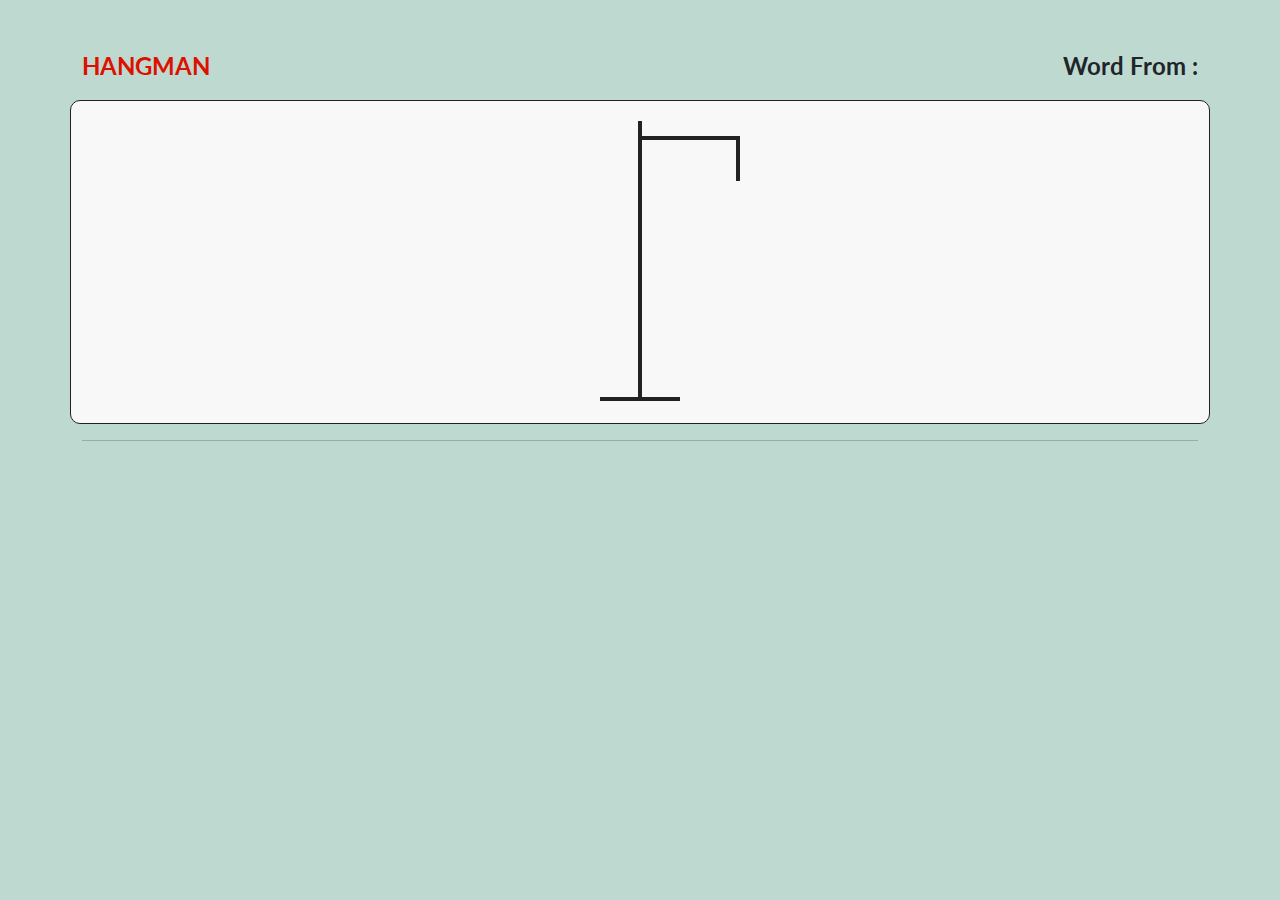
==== index.html @ d17a4978 "first desing" ====
<!DOCTYPE html>
<html lang="en">
<head>
    <meta charset="UTF-8">
    <meta http-equiv="X-UA-Compatible" content="IE=edge">
    <meta name="viewport" content="width=device-width, initial-scale=1.0">
    <!-- google fonts  -->
    <link rel="preconnect" href="https://fonts.googleapis.com">
    <link rel="preconnect" href="https://fonts.gstatic.com" crossorigin>
    <link href="https://fonts.googleapis.com/css2?family=Lato:wght@100;300;400;700;900&family=Poppins:wght@200;300;500;700&display=swap" rel="stylesheet">    
    <!-- css and bootstrap-->
    <link rel="stylesheet" href="css/normalize.css" />
    <link rel="stylesheet" href="css/all.min.css" />
    <link rel="stylesheet" href="css/bootstrap.min.css" />
    <link rel="stylesheet" href="css/style.css" />
    <title>Hang Man Game</title>
</head>
<body>
    <div class="container">
        <div class="game-info mt-5 mb-3">
            <div class="game-name text-uppercase">
                hangman
            </div>
            <div class="categories">
                Word From : <span></span>
            </div>
        </div>
        <div class="row">
            <div class="hang-design">
                <div class="the-design">
                    <div class="the-stand"></div>
                    <div class="the-hang"></div>
                    <div class="the-man">
                        <div class="man-head"></div>
                        <div class="man-body"></div>
                        <div class="man-hands"></div>
                        <div class="man-legs"></div>
                    </div>
                </div>
            </div>
            <div class="all-letters"></div>
        </div>
        <hr />
        <div class="letters-guess"></div>
    </div>
    <script src="js/all.min.js"></script>
    <script src="js/bootstrap.bundle.min.js"></script>
    <script src="js/app.js"></script>
</body>
</html>
---- css/style.css ----
* {
    box-sizing: border-box;
    scroll-behavior: smooth;
}
:root {
    --main-color: #222;
    --main-width: 4px;
}
body {
    font-family: 'Lato' , sans-serif;
    background-color: rgb(190, 218, 208);
}
/*----------------------------------
style game info
------------------------------------*/
.game-info {
    display: flex;
}
.game-info .game-name{
    flex: 1;
    font-size: 24px;
    font-weight: 700;
    color: #d10;
}
.game-info .categories {
    flex: 1;
    text-align: right;
    font-size: 24px;
    font-weight: 700;
}
.game-info .categories span {
    color: #e91e63;
}
/*-------------------------------
style the design
-----------------------------*/
.hang-design {
    flex: 1;
    background-color: #f8f8f8;
    padding: 20px;
    height: 324px;
    border-radius: 10px;
    border: 1px solid var(--main-color);
}
.the-design {
    width: 80px;
    height: 280px;
    border-bottom: var(--main-width) solid var(--main-color);
    position: relative;
    margin: auto;

}
.the-stand::before {
    content: "";
    position: absolute;
    width: var(--main-width);
    background-color: var(--main-color);
    height: 100%;
    left: 50%;
    transform: translate(-50%);

}
.the-hang::before {
    content: "";
    position: absolute;
    height: var(--main-width);
    background-color: var(--main-color);
    width: 100px;
    left: 40px;
    top: 15px;
}
.the-hang::after {
    content: "";
    position: absolute;
    background-color: var(--main-color);
    width: var(--main-width);
    left: 136px;
    top: 15px;
    height: 45px;
}
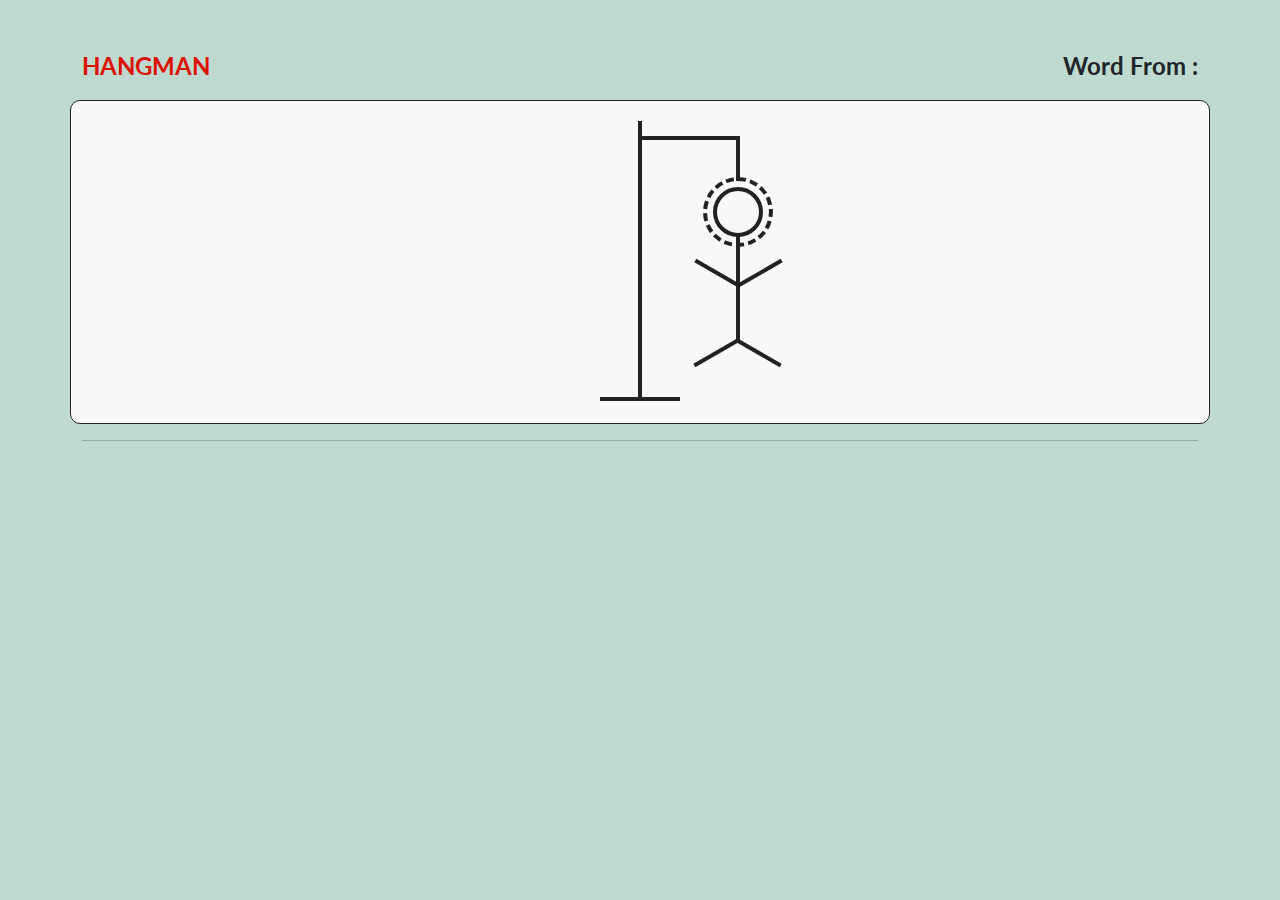
==== commit 5068f21e: "finish the draw" ====
--- a/index.html
+++ b/index.html
@@ -30,6 +30,7 @@
                 <div class="the-design">
                     <div class="the-stand"></div>
                     <div class="the-hang"></div>
+                    <div class="the-rope"></div>
                     <div class="the-man">
                         <div class="man-head"></div>
                         <div class="man-body"></div>
--- a/css/style.css
+++ b/css/style.css
@@ -50,7 +50,7 @@
     margin: auto;
 
 }
-.the-stand::before {
+.the-stand {
     content: "";
     position: absolute;
     width: var(--main-width);
@@ -77,4 +77,68 @@
     left: 136px;
     top: 15px;
     height: 45px;
+}
+.the-rope {
+    width: 70px;
+    height: 70px;
+    border-radius: 50%;
+    position: absolute;
+    left: 103px;
+    top: 56px;
+    border: var(--main-width) dashed var(--main-color);
+}
+/*---------------------------------------
+style the man
+--------------------------------------*/
+.the-man .man-head {
+    width: 50px;
+    height: 50px;
+    border-radius: 50%;
+    border: var(--main-width) solid var(--main-color);
+    position: absolute;
+    left: 113px;
+    top: 66px;
+}
+.the-man .man-body {
+    position: absolute;
+    background-color: var(--main-color);
+    width: var(--main-width);
+    height: 110px;
+    top: 112px;
+    left: 136px;
+}
+.the-man .man-hands::before,
+.the-man .man-hands::after
+{
+    content: "";
+    width: 50px;
+    position: absolute;
+    height: var(--main-width);
+    background-color: var(--main-color);
+    top: 150px;
+}
+.the-man .man-hands::before {
+    left: 92px;
+    transform: rotate(30deg);
+}
+.the-man .man-hands::after {
+    left: 135px;
+    transform: rotate(-30deg);
+}
+.the-man .man-legs::before,
+.the-man .man-legs::after {
+    content: "";
+    width: 50px;
+    position: absolute;
+    height: var(--main-width);
+    background-color: var(--main-color);
+    top: 230px;
+}
+.the-man .man-legs::after {
+    left: 134px;
+    transform: rotate(-150deg);
+}
+.the-man .man-legs::before {
+    left: 91px;
+    transform: rotate(150deg);
 }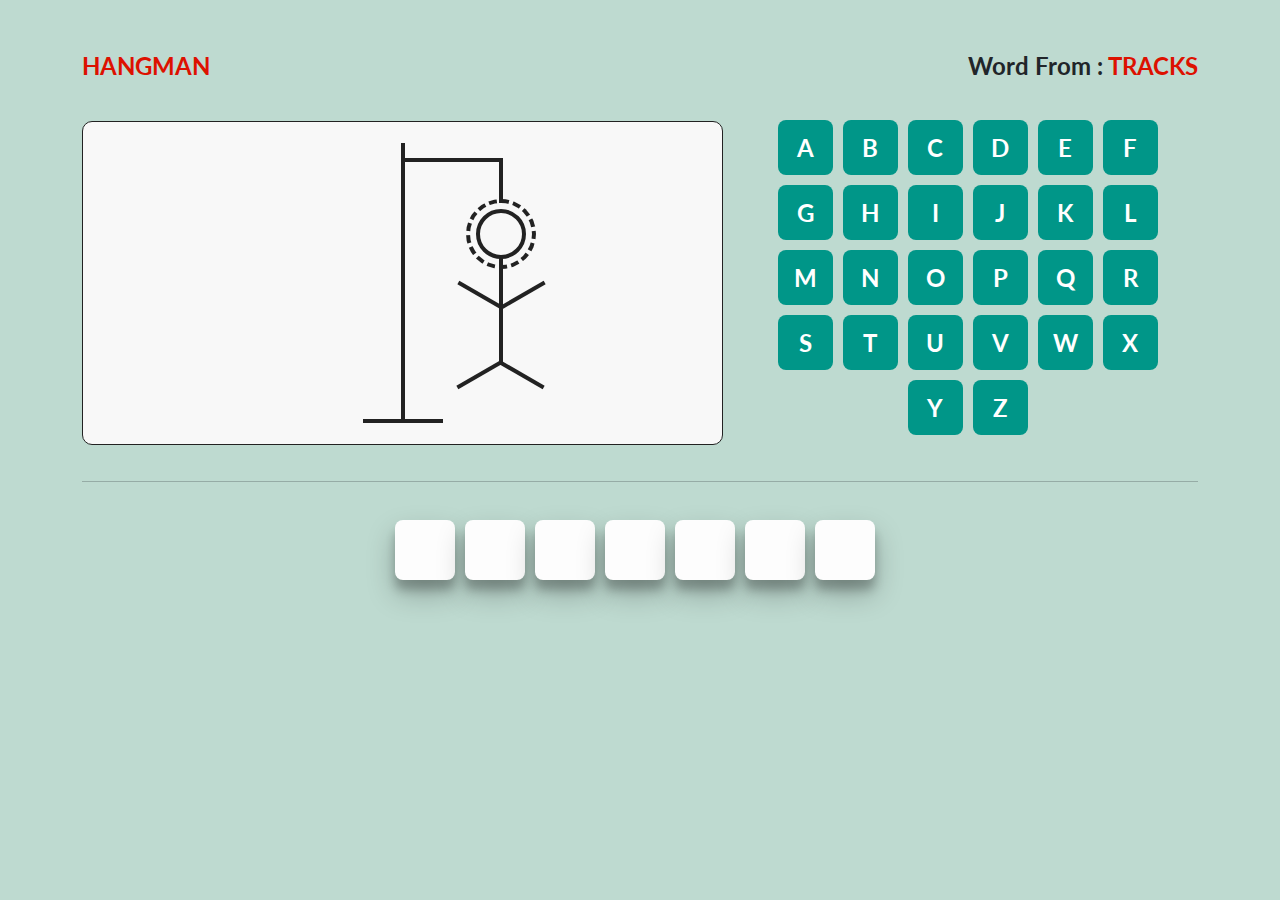
==== commit 0495bba0: "create the letters section" ====
--- a/index.html
+++ b/index.html
@@ -25,24 +25,28 @@
                 Word From : <span></span>
             </div>
         </div>
-        <div class="row">
-            <div class="hang-design">
-                <div class="the-design">
-                    <div class="the-stand"></div>
-                    <div class="the-hang"></div>
-                    <div class="the-rope"></div>
-                    <div class="the-man">
-                        <div class="man-head"></div>
-                        <div class="man-body"></div>
-                        <div class="man-hands"></div>
-                        <div class="man-legs"></div>
+        <div class="row align-items-center">
+            <div class="col-lg-7 col-12">
+                <div class="hang-design">
+                    <div class="the-design">
+                        <div class="the-stand"></div>
+                        <div class="the-hang"></div>
+                        <div class="the-rope"></div>
+                        <div class="the-man">
+                            <div class="man-head"></div>
+                            <div class="man-body"></div>
+                            <div class="man-hands"></div>
+                            <div class="man-legs"></div>
+                        </div>
                     </div>
                 </div>
             </div>
-            <div class="all-letters"></div>
+            <div class="col-lg-5 col-12">
+                <div class="all-letters"></div>
+            </div>
         </div>
         <hr />
-        <div class="letters-guess"></div>
+        <div class="letters-guess p-3 d-flex justify-content-center align-items-center"></div>
     </div>
     <script src="js/all.min.js"></script>
     <script src="js/bootstrap.bundle.min.js"></script>
--- a/css/style.css
+++ b/css/style.css
@@ -29,13 +29,16 @@
     font-weight: 700;
 }
 .game-info .categories span {
-    color: #e91e63;
+    color: #d10;
+    text-transform: uppercase;
 }
 /*-------------------------------
 style the design
 -----------------------------*/
 .hang-design {
-    flex: 1;
+    display: flex;
+    align-items: center;
+    justify-content: center;
     background-color: #f8f8f8;
     padding: 20px;
     height: 324px;
@@ -141,4 +144,66 @@
 .the-man .man-legs::before {
     left: 91px;
     transform: rotate(150deg);
+}
+/*-----------------------------------
+style the letterts
+------------------------------------*/
+.all-letters {
+    flex: 1;
+    padding: 20px;
+    text-align: center;
+}
+.all-letters .letter-container {
+    width: 55px;
+    height: 55px;
+    display: inline-block;
+    background-color: #009688;
+    color: white;
+    font-size: 24px;
+    margin-right: 10px;
+    line-height: 55px;
+    font-weight: bold;
+    cursor: pointer;
+    text-transform: uppercase;
+    margin-bottom: 10px;
+    border-radius: 8px;
+}
+/*--------------------------------------------
+style letter guess
+------------------------------------------*/
+.letters-guess {
+    margin: 10px auto;
+    min-height: 104px;
+}
+.letters-guess span {
+    display: flex;
+    width: 60px;
+    height: 60px;
+    font-size: 24px;
+    margin-right: 10px;
+    text-align: center;
+    line-height: 60px;
+    text-transform: uppercase;
+    font-weight: bold;
+    background-color: #FDFDFD;
+    box-shadow: rgba(0, 0, 0, 0.25) 0px 14px 28px, rgba(0, 0, 0, 0.22) 0px 10px 10px;
+    transition: 0.3s;
+    border-radius: 8px;
+}
+
+.letters-guess  .has-space {
+    background: none;
+    border-bottom: none;
+    position: relative;
+    box-shadow: none;
+}
+
+.letters-guess .has-space::before {
+    content: "";
+    width: 20px;
+    height: var(--main-width);
+    position: absolute;
+    left: 50%;
+    top: 50%;
+    transform: translate(-50%, -50%);
 }